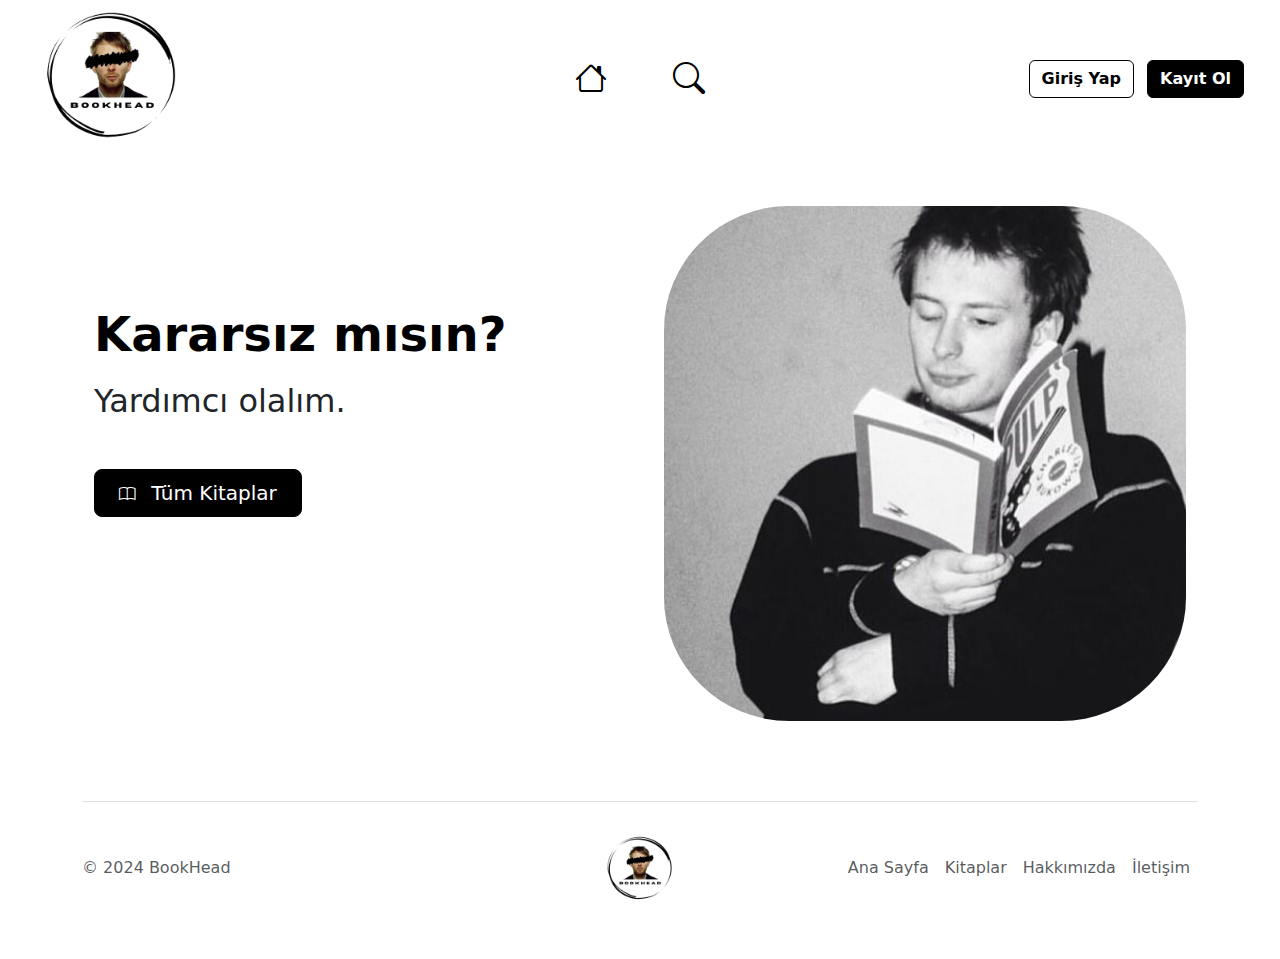
==== index.html @ e715cbd6 "footer eklemeleri yapıldı" ====
<!DOCTYPE html>
<html lang="tr">

<head>
    <meta charset="UTF-8">
    <meta name="viewport" content="width=device-width, initial-scale=1.0">
    <title>Document</title>
    <link rel="stylesheet" href="https://cdn.jsdelivr.net/npm/bootstrap-icons@1.11.3/font/bootstrap-icons.min.css">
    <link rel="stylesheet" href="./assets/css/main.css">
    <link href="https://cdn.jsdelivr.net/npm/bootstrap@5.3.3/dist/css/bootstrap.min.css" rel="stylesheet" integrity="sha384-QWTKZyjpPEjISv5WaRU9OFeRpok6YctnYmDr5pNlyT2bRjXh0JMhjY6hW+ALEwIH" crossorigin="anonymous">
</head>

<body>
    <div class="container-fluid no-padding" style="margin-top: -25px; margin-bottom: -30px;">
        <header style="background-color: white;" class="d-flex flex-wrap align-items-center justify-content-center justify-content-md-between pb-0 ">
            <div class="col-md-3 mb-2 mt-0 mb-md-0">
                <a href="/" class="d-inline-flex  align-items-center link-body-emphasis text-decoration-none">
                    <img src="./assets/logo.png" height="200px" alt="">
                </a>
            </div>

            <ul class="nav col-12 col-md-auto mb-2 justify-content-center mb-md-0">
                <li>
                    <a href="#" class="nav-link px-2 link-secondary">
                        <i class="bi bi-house" style="font-size: 2rem; color: black; margin-right: 50px;"></i>
                    </a>
                </li>
                <li>
                    <a href="#" class="nav-link px-2">
                        <i class="bi bi-search" style="font-size: 2rem; color: black;"></i>
                    </a>
                </li>
            </ul>

            <div class="col-md-3 text-end">
                <button type="button" class="btn btn-outline-primary me-2" style="font-weight: bold; color: black; border-color: black;">Giriş Yap</button>
                <button type="button" class="btn btn-primary me-4" style="font-weight: bold; color: white; background-color: black; border-color: black;">Kayıt Ol</button>
            </div>
        </header>
    </div>
    <div class="container col--8 px-4 pb-5 mt-3">
        <div class="row flex-lg-row-reverse align-items-center g-5 py-2">
            <div class="col-10 col-sm-8 col-lg-6">
                <img src="./assets/thom_yorke_reading.jpg" class="d-flex mx-lg-auto img-fluid" alt="Bootstrap Themes" width="524" height="574" loading="lazy" style="border-radius: 24%;">
            </div>
            <div class="col-lg-6">
                <h1 class="display-5 fw-bold text-body-emphasis lh-1 mb-4" style="margin-top: -100px;">Kararsız mısın?</h1>
                <h2>Yardımcı olalım.</h2>
                <div class="d-grid gap-2 d-md-flex mt-5 justify-content-md-start">
                    <button type="button" class=" btn btn-primary btn-lg px-4 me-md-2" style="justify-items: baseline; color: white; background-color: black; border-color: black;">
                        <i class="bi bi-book" style="margin-right: 10px; font-size: 1rem;"></i>  Tüm Kitaplar</button>
                </div>
            </div>
        </div>
    </div>
    <div class="container">
        <footer class="d-flex flex-wrap justify-content-between align-items-center py-3 my-4 border-top">
            <p class="col-md-4 mb-0 text-body-secondary">© 2024 BookHead</p>

            <a href="/" class="col-md-4 d-flex align-items-center justify-content-center mb-3 mb-md-0 me-md-auto link-body-emphasis text-decoration-none">
                <img src="./assets/logo.png" height="100px" alt="">
            </a>

            <ul class="nav col-md-4 justify-content-end">
                <li class="nav-item"><a href="#" class="nav-link px-2 text-body-secondary">Ana Sayfa</a></li>
                <li class="nav-item"><a href="#" class="nav-link px-2 text-body-secondary">Kitaplar</a></li>
                <li class="nav-item"><a href="#" class="nav-link px-2 text-body-secondary">Hakkımızda</a></li>
                <li class="nav-item"><a href="#" class="nav-link px-2 text-body-secondary">İletişim</a></li>
            </ul>
        </footer>
    </div>

    <script src="https://cdn.jsdelivr.net/npm/bootstrap@5.3.3/dist/js/bootstrap.bundle.min.js" integrity="sha384-YvpcrYf0tY3lHB60NNkmXc5s9fDVZLESaAA55NDzOxhy9GkcIdslK1eN7N6jIeHz" crossorigin="anonymous"></script>
</body>

</html>
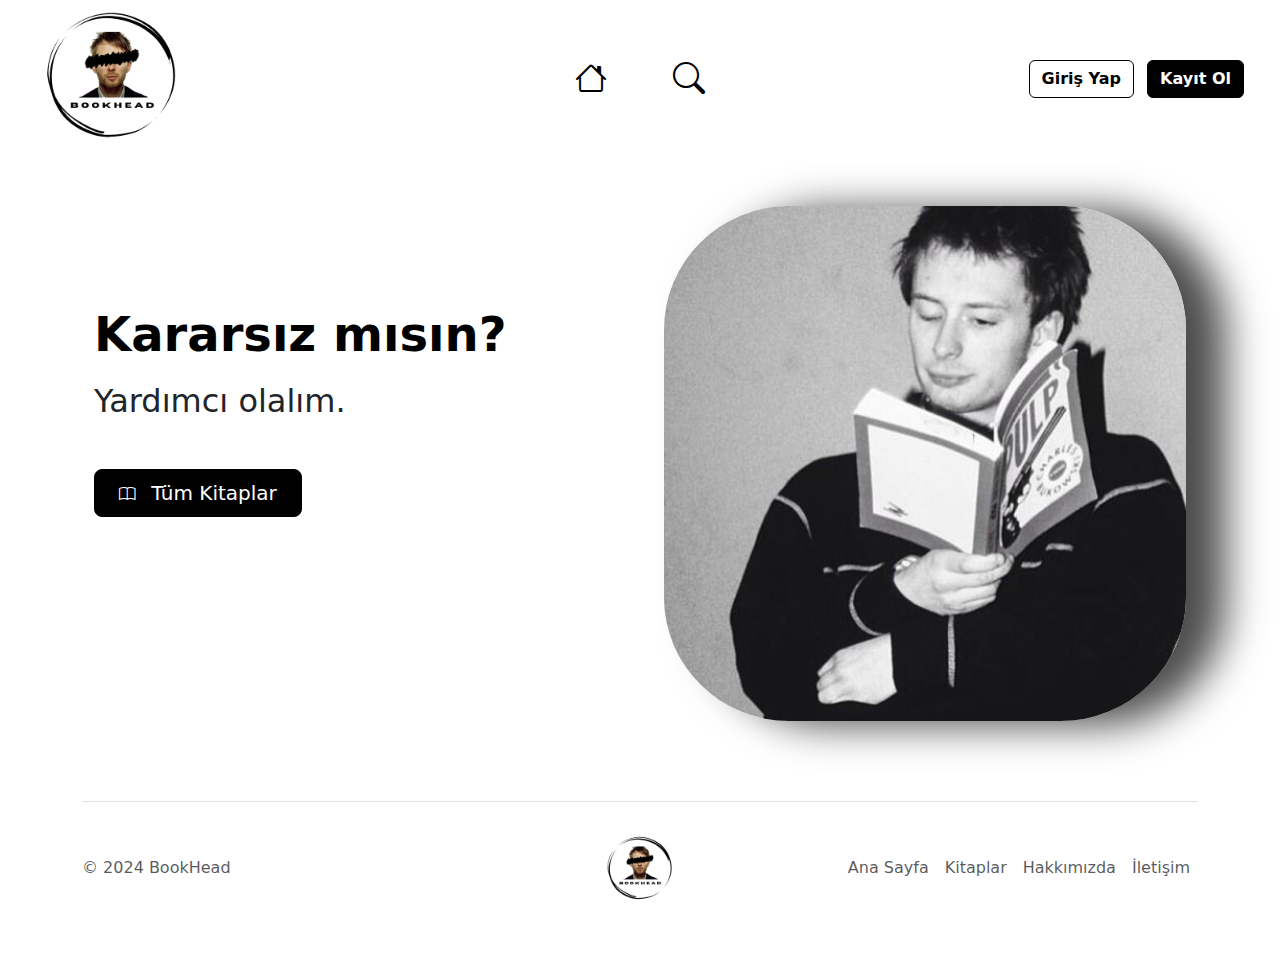
==== commit eb819171: "ana sayfa düzenlemeleri" ====
--- a/index.html
+++ b/index.html
@@ -41,7 +41,7 @@
     <div class="container col--8 px-4 pb-5 mt-3">
         <div class="row flex-lg-row-reverse align-items-center g-5 py-2">
             <div class="col-10 col-sm-8 col-lg-6">
-                <img src="./assets/thom_yorke_reading.jpg" class="d-flex mx-lg-auto img-fluid" alt="Bootstrap Themes" width="524" height="574" loading="lazy" style="border-radius: 24%;">
+                <img src="./assets/thom_yorke_reading.jpg" class="d-flex mx-lg-auto img-fluid shadow-effect" alt="Bootstrap Themes" width="524" height="574" loading="lazy" style="border-radius: 24%;">
             </div>
             <div class="col-lg-6">
                 <h1 class="display-5 fw-bold text-body-emphasis lh-1 mb-4" style="margin-top: -100px;">Kararsız mısın?</h1>
--- a/assets/css/main.css
+++ b/assets/css/main.css
@@ -0,0 +1,4 @@
+.shadow-effect {
+    box-shadow: 40px 4px 40px rgba(0, 0, 0, 0.7);
+    /* Gölge ayarları */
+}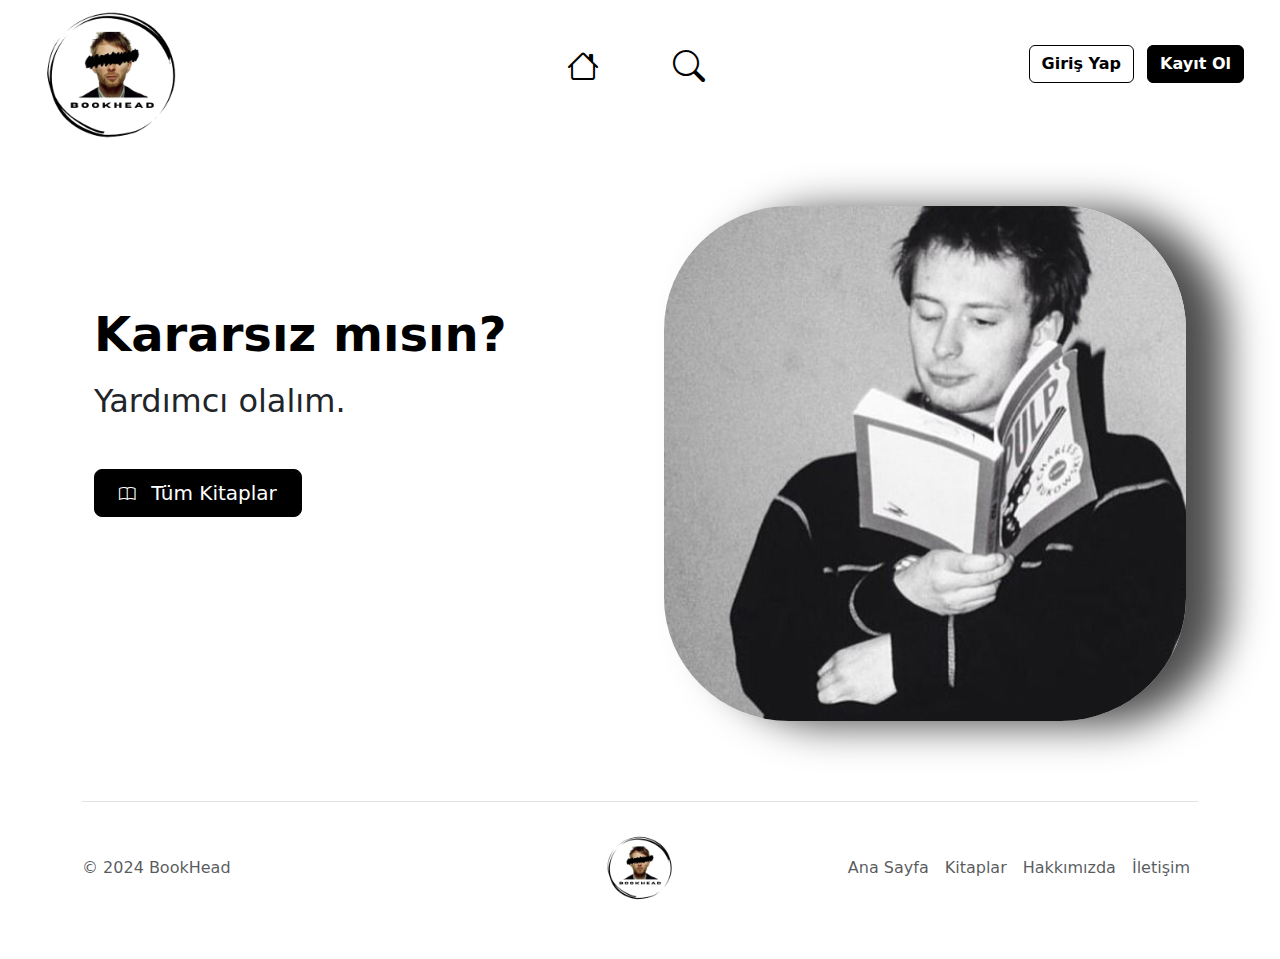
==== commit 2ffb2c41: "ufak düzenlemeler" ====
--- a/index.html
+++ b/index.html
@@ -19,20 +19,39 @@
                 </a>
             </div>
 
-            <ul class="nav col-12 col-md-auto mb-2 justify-content-center mb-md-0">
+            <ul class="nav col-12 col-md-auto mb-2 justify-content-center mb-md-4">
                 <li>
-                    <a href="#" class="nav-link px-2 link-secondary">
+                    <a href="./index.html" class="nav-link px-2  link-secondary">
                         <i class="bi bi-house" style="font-size: 2rem; color: black; margin-right: 50px;"></i>
                     </a>
                 </li>
                 <li>
-                    <a href="#" class="nav-link px-2">
+                    <a href="#" class="nav-link px-3" data-bs-toggle="modal" data-bs-target="#searchModal">
                         <i class="bi bi-search" style="font-size: 2rem; color: black;"></i>
                     </a>
                 </li>
             </ul>
 
-            <div class="col-md-3 text-end">
+            <div class="modal fade" id="searchModal" tabindex="-1" aria-labelledby="searchModalLabel" aria-hidden="true">
+                <div class="modal-dialog modal-dialog-centered">
+                    <div class="modal-content">
+                        <div class="modal-header">
+                            <h5 class="modal-title" id="searchModalLabel">BookHead'te Ara</h5>
+                            <button type="button" class="btn-close" data-bs-dismiss="modal" aria-label="Close"></button>
+                        </div>
+                        <div class="modal-body">
+                            <form>
+                                <div class="mb-3">
+                                    <input type="text" class="form-control" placeholder="BookHead'te Ara...">
+                                </div>
+                                <button type="submit" class="btn btn-primary" style="background-color: black; color: white; border-color: black;">Ara</button>
+                            </form>
+                        </div>
+                    </div>
+                </div>
+            </div>
+
+            <div class="col-md-3 text-end" style="margin-top: -30px;">
                 <button type="button" class="btn btn-outline-primary me-2" style="font-weight: bold; color: black; border-color: black;">Giriş Yap</button>
                 <button type="button" class="btn btn-primary me-4" style="font-weight: bold; color: white; background-color: black; border-color: black;">Kayıt Ol</button>
             </div>
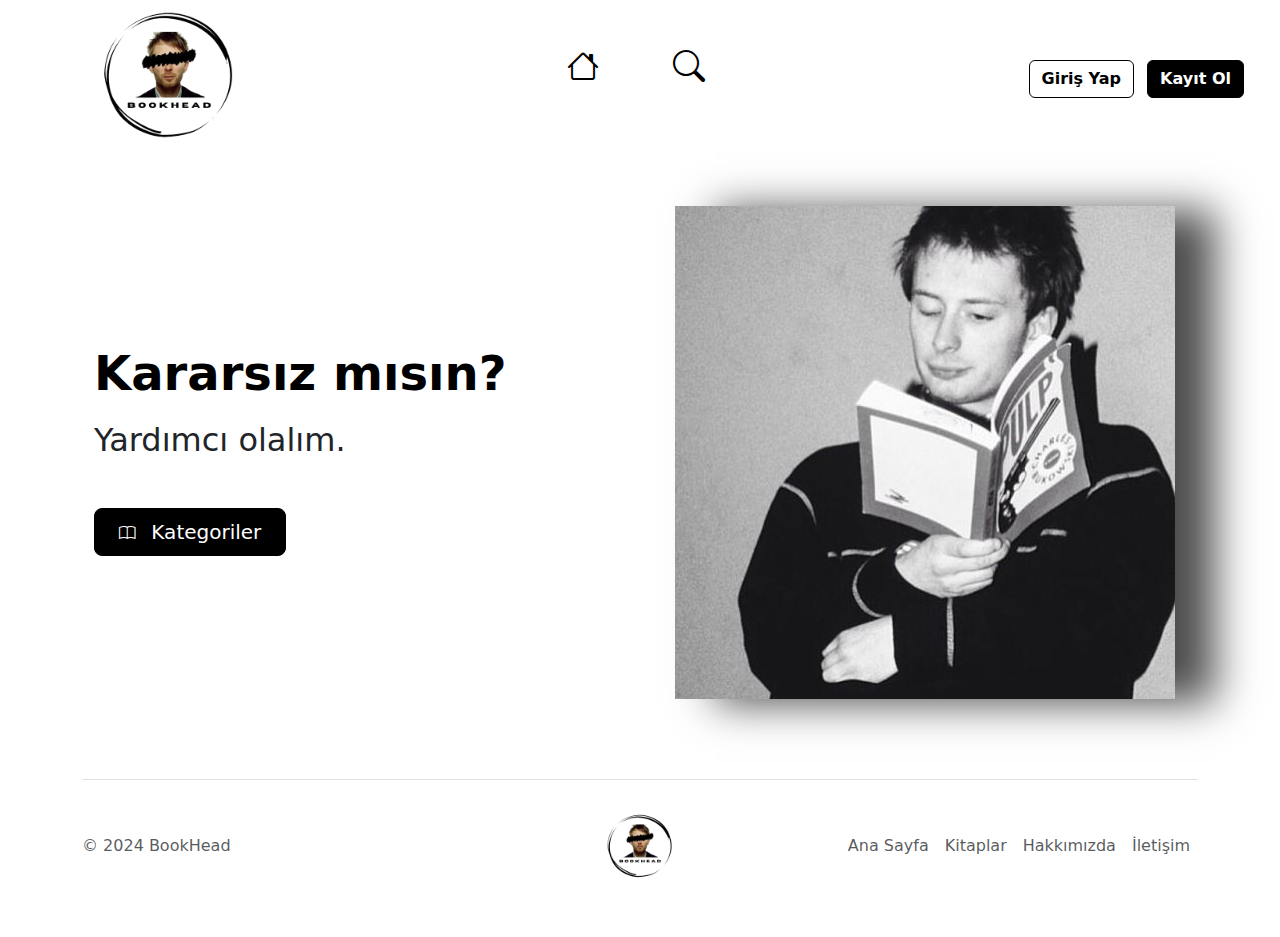
==== commit 56b46e83: "index.html responsiveleştirildi." ====
--- a/index.html
+++ b/index.html
@@ -5,23 +5,81 @@
     <meta charset="UTF-8">
     <meta name="viewport" content="width=device-width, initial-scale=1.0">
     <title>Document</title>
+    <!-- Bootstrap Icons için CSS bağlantısı -->
     <link rel="stylesheet" href="https://cdn.jsdelivr.net/npm/bootstrap-icons@1.11.3/font/bootstrap-icons.min.css">
+    <!-- Ana CSS dosyasının bağlantısı -->
     <link rel="stylesheet" href="./assets/css/main.css">
+    <!-- Bootstrap CSS bağlantısı -->
     <link href="https://cdn.jsdelivr.net/npm/bootstrap@5.3.3/dist/css/bootstrap.min.css" rel="stylesheet" integrity="sha384-QWTKZyjpPEjISv5WaRU9OFeRpok6YctnYmDr5pNlyT2bRjXh0JMhjY6hW+ALEwIH" crossorigin="anonymous">
+    <style>
+        /* Mobil cihazlar için özelleştirilmiş medya sorguları */
+        
+        @media (max-width: 768px) {
+            header {
+                flex-wrap: wrap;
+                /* Header elemanlarını sarmala */
+                text-align: center;
+                /* Mobilde hizalama için */
+            }
+            header .col-md-3 {
+                margin-bottom: 20px;
+                /* Logoya boşluk ekle */
+            }
+            header img {
+                height: 100px;
+                /* Mobilde logo boyutunu küçült */
+            }
+            header .nav {
+                justify-content: center;
+                /* Navigasyonu ortala */
+                margin-bottom: 15px;
+                /* Navigasyon için boşluk ekle */
+            }
+            .col-lg-6 h1 {
+                font-size: 1.8rem;
+                /* Başlık boyutunu mobil uyumlu hale getir */
+            }
+            .col-lg-6 h2 {
+                font-size: 1.2rem;
+                /* Alt başlık boyutunu ayarla */
+            }
+            .btn {
+                font-size: 0.9rem;
+                /* Buton yazı boyutunu küçült */
+                padding: 10px 20px;
+                /* Buton iç boşluklarını ayarla */
+            }
+            footer img {
+                height: 50px;
+                /* Footer logosunu küçült */
+            }
+            .img-fluid {
+                width: 100%;
+                /* Görselleri ekrana sığdır */
+                height: auto;
+                /* Yükseklik oranını koru */
+                border-radius: 12%;
+                /* Mobilde görsel kenar yuvarlatma oranı */
+            }
+        }
+    </style>
 </head>
 
 <body>
+    <!-- HEADER BAŞLANGIÇ -->
     <div class="container-fluid no-padding" style="margin-top: -25px; margin-bottom: -30px;">
-        <header style="background-color: white;" class="d-flex flex-wrap align-items-center justify-content-center justify-content-md-between pb-0 ">
-            <div class="col-md-3 mb-2 mt-0 mb-md-0">
-                <a href="/" class="d-inline-flex  align-items-center link-body-emphasis text-decoration-none">
+        <header style="background-color: white;" class="d-flex flex-wrap align-items-center justify-content-center justify-content-md-between pb-0">
+            <!-- Logo kısmı -->
+            <div class="col-md-3 mb-2 mt-0 mb-md-0 text-center">
+                <a href="/" class="d-inline-flex align-items-center link-body-emphasis text-decoration-none">
                     <img src="./assets/logo.png" height="200px" alt="">
                 </a>
             </div>
 
+            <!-- Navigasyon menüsü -->
             <ul class="nav col-12 col-md-auto mb-2 justify-content-center mb-md-4">
                 <li>
-                    <a href="./index.html" class="nav-link px-2  link-secondary">
+                    <a href="./index.html" class="nav-link px-2 link-secondary">
                         <i class="bi bi-house" style="font-size: 2rem; color: black; margin-right: 50px;"></i>
                     </a>
                 </li>
@@ -32,6 +90,7 @@
                 </li>
             </ul>
 
+            <!-- Arama modalı -->
             <div class="modal fade" id="searchModal" tabindex="-1" aria-labelledby="searchModalLabel" aria-hidden="true">
                 <div class="modal-dialog modal-dialog-centered">
                     <div class="modal-content">
@@ -51,44 +110,54 @@
                 </div>
             </div>
 
-            <div class="col-md-3 text-end" style="margin-top: -30px;">
+            <!-- Giriş ve kayıt butonları -->
+            <div class="col-md-3 text-end">
                 <button type="button" class="btn btn-outline-primary me-2" style="font-weight: bold; color: black; border-color: black;">Giriş Yap</button>
                 <button type="button" class="btn btn-primary me-4" style="font-weight: bold; color: white; background-color: black; border-color: black;">Kayıt Ol</button>
             </div>
         </header>
     </div>
-    <div class="container col--8 px-4 pb-5 mt-3">
+    <!-- HEADER SONU -->
+
+    <!-- Ana içerik kısmı -->
+    <div class="container px-4 pb-5 mt-3">
         <div class="row flex-lg-row-reverse align-items-center g-5 py-2">
-            <div class="col-10 col-sm-8 col-lg-6">
-                <img src="./assets/thom_yorke_reading.jpg" class="d-flex mx-lg-auto img-fluid shadow-effect" alt="Bootstrap Themes" width="524" height="574" loading="lazy" style="border-radius: 24%;">
+            <!-- Görsel alanı -->
+            <div class="col-12 col-sm-8 col-lg-6">
+                <img src="./assets/thom_yorke_reading.jpg" class="d-flex mx-lg-auto img-fluid shadow-effect" alt="Bootstrap Themes" loading="lazy">
             </div>
-            <div class="col-lg-6">
-                <h1 class="display-5 fw-bold text-body-emphasis lh-1 mb-4" style="margin-top: -100px;">Kararsız mısın?</h1>
+            <!-- Metin ve buton alanı -->
+            <div class="col-12 col-lg-6 text-center text-lg-start">
+                <h1 class="display-5 fw-bold text-body-emphasis lh-1 mb-4">Kararsız mısın?</h1>
                 <h2>Yardımcı olalım.</h2>
-                <div class="d-grid gap-2 d-md-flex mt-5 justify-content-md-start">
-                    <button type="button" class=" btn btn-primary btn-lg px-4 me-md-2" style="justify-items: baseline; color: white; background-color: black; border-color: black;">
-                        <i class="bi bi-book" style="margin-right: 10px; font-size: 1rem;"></i>  Tüm Kitaplar</button>
+                <div class="d-grid gap-2 d-md-flex mt-5 justify-content-md-start justify-content-center">
+                    <a class="btn btn-primary btn-lg px-4 me-md-2" href="categories.html" role="button" style="justify-items: baseline; color: white; background-color: black; border-color: black;">
+                        <i class="bi bi-book" style="margin-right: 10px; font-size: 1rem;"></i> Kategoriler</a>
                 </div>
             </div>
         </div>
     </div>
+
+    <!-- FOOTER BAŞLANGIÇ -->
     <div class="container">
         <footer class="d-flex flex-wrap justify-content-between align-items-center py-3 my-4 border-top">
-            <p class="col-md-4 mb-0 text-body-secondary">© 2024 BookHead</p>
+            <p class="col-md-4 mb-0 text-body-secondary">&copy; 2024 BookHead</p>
 
+            <!-- Footer logosu -->
             <a href="/" class="col-md-4 d-flex align-items-center justify-content-center mb-3 mb-md-0 me-md-auto link-body-emphasis text-decoration-none">
                 <img src="./assets/logo.png" height="100px" alt="">
             </a>
 
+            <!-- Footer navigasyonu -->
             <ul class="nav col-md-4 justify-content-end">
-                <li class="nav-item"><a href="#" class="nav-link px-2 text-body-secondary">Ana Sayfa</a></li>
+                <li class="nav-item"><a href="index.html" class="nav-link px-2 text-body-secondary">Ana Sayfa</a></li>
                 <li class="nav-item"><a href="#" class="nav-link px-2 text-body-secondary">Kitaplar</a></li>
-                <li class="nav-item"><a href="#" class="nav-link px-2 text-body-secondary">Hakkımızda</a></li>
+                <li class="nav-item"><a href="about.html" class="nav-link px-2 text-body-secondary">Hakkımızda</a></li>
                 <li class="nav-item"><a href="#" class="nav-link px-2 text-body-secondary">İletişim</a></li>
             </ul>
         </footer>
     </div>
-
+    <!-- FOOTER SONU -->
     <script src="https://cdn.jsdelivr.net/npm/bootstrap@5.3.3/dist/js/bootstrap.bundle.min.js" integrity="sha384-YvpcrYf0tY3lHB60NNkmXc5s9fDVZLESaAA55NDzOxhy9GkcIdslK1eN7N6jIeHz" crossorigin="anonymous"></script>
 </body>
 
--- a/assets/css/main.css
+++ b/assets/css/main.css
@@ -1,4 +1,28 @@
 .shadow-effect {
     box-shadow: 40px 4px 40px rgba(0, 0, 0, 0.7);
     /* Gölge ayarları */
+}
+
+.custom-btn {
+    width: 140px;
+    /* Sabit genişlik */
+    height: 35px;
+    /* Sabit yükseklik */
+    display: flex;
+    align-items: center;
+    justify-content: center;
+    text-align: center;
+    font-size: 1.5rem;
+    /* Yazı boyutu */
+    border-color: black;
+    overflow: hidden;
+    /* Taşmayı gizler */
+    text-overflow: ellipsis;
+    /* Uzun metni "..." ile kısaltır */
+    white-space: nowrap;
+    /* Metnin tek satırda kalmasını sağlar */
+}
+
+.custom-all-btn {
+    width: 220px;
 }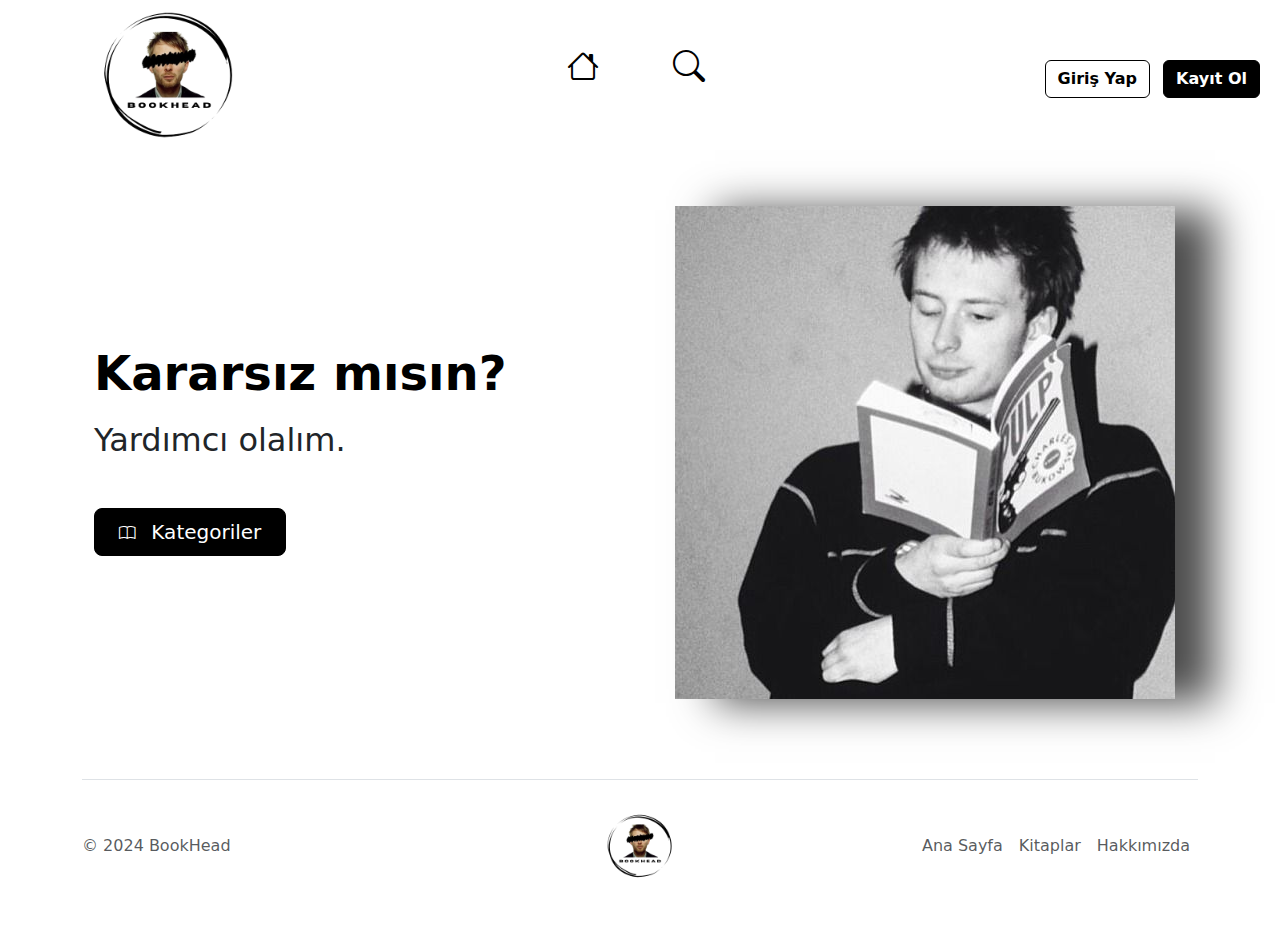
==== commit a5d10162: "iletişim sayfası kaldırıldı" ====
--- a/index.html
+++ b/index.html
@@ -112,8 +112,8 @@
 
             <!-- Giriş ve kayıt butonları -->
             <div class="col-md-3 text-end">
-                <button type="button" class="btn btn-outline-primary me-2" style="font-weight: bold; color: black; border-color: black;">Giriş Yap</button>
-                <button type="button" class="btn btn-primary me-4" style="font-weight: bold; color: white; background-color: black; border-color: black;">Kayıt Ol</button>
+                <a class="btn btn-outline-primary me-2" href="login.html" role="button" style="font-weight: bold; color: black; background-color: white; border-color: black;">Giriş Yap</a>
+                <a class="btn btn-outline-primary me-2" href="register.html" role="button" style="font-weight: bold; color: white; background-color: black; border-color: black;">Kayıt Ol</a>
             </div>
         </header>
     </div>
@@ -151,9 +151,8 @@
             <!-- Footer navigasyonu -->
             <ul class="nav col-md-4 justify-content-end">
                 <li class="nav-item"><a href="index.html" class="nav-link px-2 text-body-secondary">Ana Sayfa</a></li>
-                <li class="nav-item"><a href="#" class="nav-link px-2 text-body-secondary">Kitaplar</a></li>
+                <li class="nav-item"><a href="categories.html" class="nav-link px-2 text-body-secondary">Kitaplar</a></li>
                 <li class="nav-item"><a href="about.html" class="nav-link px-2 text-body-secondary">Hakkımızda</a></li>
-                <li class="nav-item"><a href="#" class="nav-link px-2 text-body-secondary">İletişim</a></li>
             </ul>
         </footer>
     </div>
